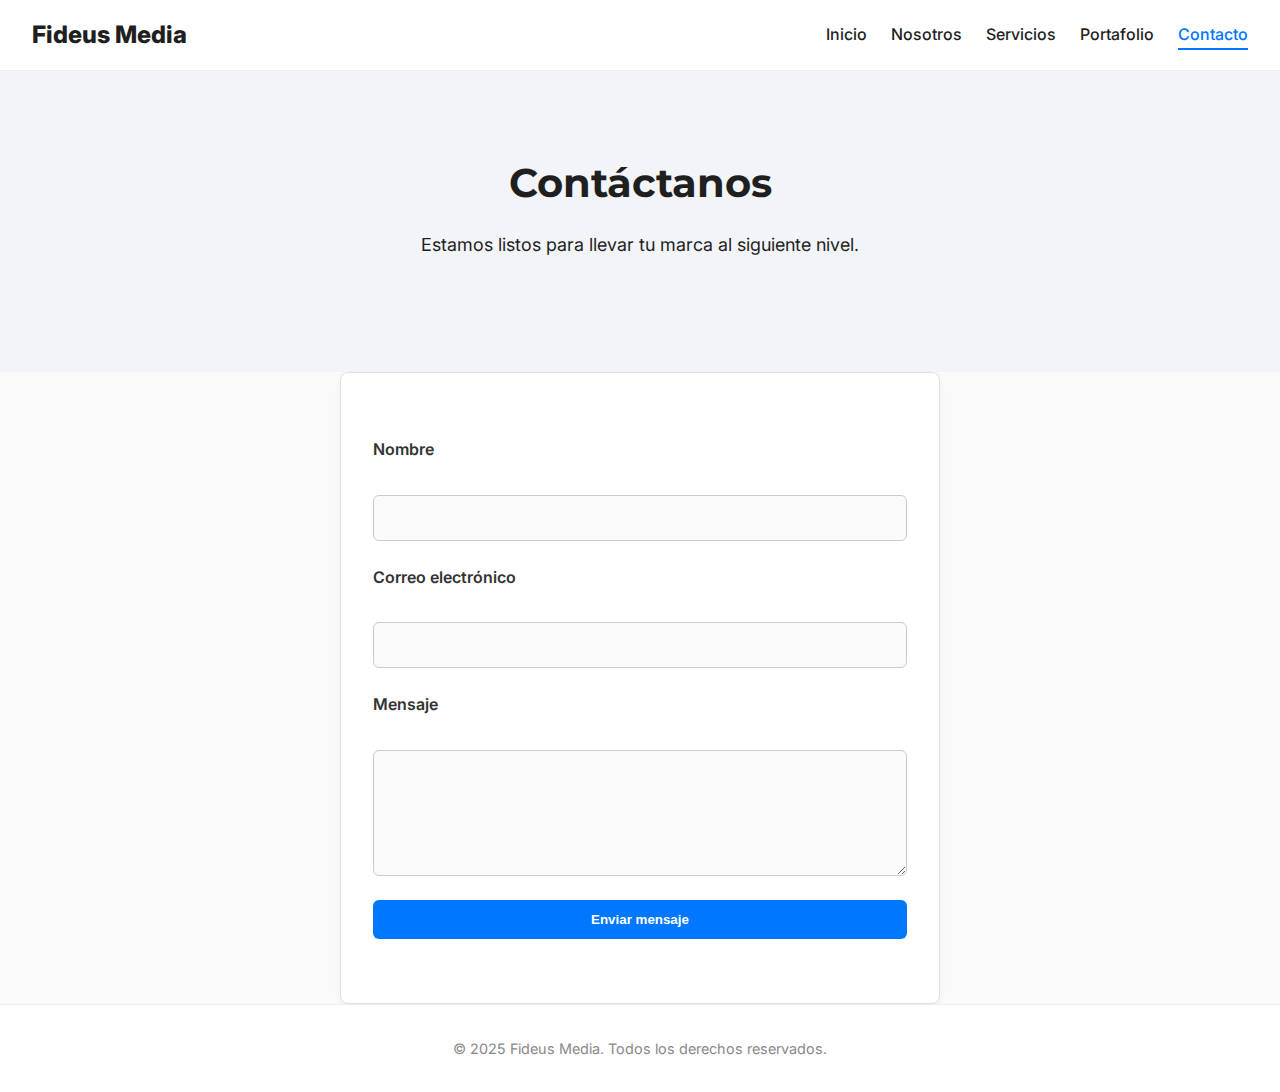
==== contacto.html @ 82d60535 "Primer commit  - sitio Fideus Media" ====
<!DOCTYPE html>
<html lang="es">

<head>
    <meta charset="UTF-8">
    <meta name="viewport" content="width=device-width, initial-scale=1.0">
    <title>Contacto | Fideus Media</title>
    <link rel="stylesheet" href="./css/style.css">
    <link href="https://fonts.googleapis.com/css2?family=Inter:wght@400;600&family=Montserrat:wght@600;800&display=swap"
        rel="stylesheet">
</head>

<body>
    <header>
        <nav>
            <div class="logo">Fideus Media</div>
            <ul class="menu">
                <li><a href="index.html">Inicio</a></li>
                <li><a href="nosotros.html">Nosotros</a></li>
                <li><a href="servicios.html">Servicios</a></li>
                <li><a href="portafolio.html">Portafolio</a></li>
                <li><a href="contacto.html" class="active">Contacto</a></li>
            </ul>
        </nav>
    </header>

    <main>
        <section class="hero hero-small">
            <div class="hero-content">
                <h1>Contáctanos</h1>
                <p>Estamos listos para llevar tu marca al siguiente nivel.</p>
            </div>
        </section>

        <section class="contacto-form">
            <form action="#" method="POST">
                <label for="nombre">Nombre</label>
                <input type="text" id="nombre" name="nombre" required>

                <label for="email">Correo electrónico</label>
                <input type="email" id="email" name="email" required>

                <label for="mensaje">Mensaje</label>
                <textarea id="mensaje" name="mensaje" rows="5" required></textarea>

                <button type="submit" class="btn-cta">Enviar mensaje</button>
            </form>
        </section>
    </main>

    <footer>
        <p>&copy; 2025 Fideus Media. Todos los derechos reservados.</p>
    </footer>
</body>

</html>
---- css/style.css ----
/* Base */
* {
    margin: 0;
    padding: 0;
    box-sizing: border-box;
}

body {
    font-family: 'Inter', sans-serif;
    color: #1F1F1F;
    background-color: #FAFAFA;
    line-height: 1.6;
}

h1,
h2,
h3,
h4,
h5 {
    font-family: 'Montserrat', sans-serif;
    color: #1F1F1F;
}

/* Header */
header {
    background-color: #FFFFFF;
    padding: 1rem 2rem;
    border-bottom: 1px solid #eee;
}

nav {
    display: flex;
    justify-content: space-between;
    align-items: center;
}

.logo {
    font-weight: 800;
    font-size: 1.5rem;
    color: #1F1F1F;
}

.menu {
    list-style: none;
    display: flex;
    gap: 1.5rem;
}

.menu li a {
    text-decoration: none;
    color: #1F1F1F;
    font-weight: 500;
    transition: color 0.3s;
    padding-bottom: 4px;
}

.menu li a:hover,
.menu li a.active {
    color: #0077FF;
    border-bottom: 2px solid #0077FF;
}

/* Hero */
.hero {
    background-color: #F2F4F8;
    color: #1F1F1F;
    padding: 5rem 2rem;
    text-align: center;
}

.hero-content h1 {
    font-size: 2.5rem;
    margin-bottom: 1rem;
}

.hero-content p {
    font-size: 1.125rem;
    margin-bottom: 2rem;
    max-width: 600px;
    margin-left: auto;
    margin-right: auto;
}

/* Nosotros */
.nosotros {
    padding: 4rem 2rem;
    background-color: #FFFFFF;
    max-width: 900px;
    margin: 0 auto;
    line-height: 1.8;
}

.nosotros h2 {
    font-size: 1.75rem;
    margin-bottom: 1rem;
    color: #0077FF;
}

.nosotros p {
    font-size: 1rem;
    color: #444;
    margin-bottom: 2rem;
}

/* Servicios */
.servicios {
    display: grid;
    grid-template-columns: repeat(auto-fit, minmax(280px, 1fr));
    gap: 2rem;
    padding: 4rem 2rem;
    max-width: 1200px;
    margin: 0 auto;
}

.servicio {
    background-color: #FFFFFF;
    border: 1px solid #E0E0E0;
    border-radius: 8px;
    padding: 2rem;
    text-align: center;
    box-shadow: 0 2px 6px rgba(0, 0, 0, 0.04);
    transition: transform 0.3s, box-shadow 0.3s;
    display: flex;
    flex-direction: column;
    align-items: center;
}

.servicio:hover {
    transform: translateY(-4px);
    box-shadow: 0 6px 18px rgba(0, 0, 0, 0.06);
}

.servicio img {
    width: 48px;
    height: 48px;
    margin-bottom: 1rem;
}

.servicio h2 {
    font-size: 1.4rem;
    margin-bottom: 0.75rem;
    color: #0077FF;
}

.servicio p {
    font-size: 1rem;
    color: #444;
    margin-bottom: 1.5rem;
}

/* Portafolio */
.portafolio {
    display: grid;
    grid-template-columns: repeat(auto-fit, minmax(280px, 1fr));
    gap: 2rem;
    padding: 4rem 2rem;
    max-width: 1200px;
    margin: 0 auto;
}

.proyecto {
    background-color: #FFFFFF;
    border: 1px solid #E0E0E0;
    border-radius: 8px;
    overflow: hidden;
    box-shadow: 0 2px 6px rgba(0, 0, 0, 0.04);
    transition: transform 0.3s, box-shadow 0.3s;
    display: flex;
    flex-direction: column;
}

.proyecto:hover {
    transform: translateY(-4px);
    box-shadow: 0 6px 18px rgba(0, 0, 0, 0.06);
}

.proyecto img {
    width: 100%;
    height: auto;
    display: block;
}

.proyecto h2 {
    font-size: 1.4rem;
    margin: 1.25rem 1.25rem 0.5rem 1.25rem;
    color: #0077FF;
}

.proyecto p {
    font-size: 1rem;
    color: #444;
    margin: 0 1.25rem 1.5rem 1.25rem;
}

/* Contacto Formulario */
.contacto-form {
    background-color: #FFFFFF;
    padding: 4rem 2rem;
    max-width: 600px;
    margin: 0 auto;
    border: 1px solid #E0E0E0;
    border-radius: 8px;
    box-shadow: 0 2px 8px rgba(0, 0, 0, 0.04);
}

.contacto-form form {
    display: flex;
    flex-direction: column;
    gap: 1.5rem;
}

.contacto-form label {
    font-weight: 600;
    margin-bottom: 0.5rem;
    color: #333;
}

.contacto-form input,
.contacto-form textarea {
    padding: 0.75rem 1rem;
    border: 1px solid #CCC;
    border-radius: 6px;
    font-size: 1rem;
    font-family: 'Inter', sans-serif;
    background-color: #FAFAFA;
    transition: border-color 0.3s;
}

.contacto-form input:focus,
.contacto-form textarea:focus {
    border-color: #0077FF;
    outline: none;
}

/* CTA Final */
.cta-final {
    background-color: #FFFFFF;
    text-align: center;
    padding: 4rem 2rem;
    border-top: 1px solid #eee;
}

.cta-final h2 {
    font-size: 2rem;
    margin-bottom: 1.5rem;
    color: #1F1F1F;
}

/* Botón CTA */
.btn-cta {
    display: inline-block;
    padding: 0.75rem 1.5rem;
    background-color: #0077FF;
    color: #FFFFFF;
    text-decoration: none;
    border-radius: 6px;
    font-weight: 600;
    transition: background-color 0.3s;
    text-align: center;
    border: none;
    cursor: pointer;
}

.btn-cta:hover {
    background-color: #005FCC;
}

/* Footer */
footer {
    text-align: center;
    padding: 2rem;
    font-size: 0.9rem;
    background-color: #FFFFFF;
    color: #888;
    border-top: 1px solid #eee;
}
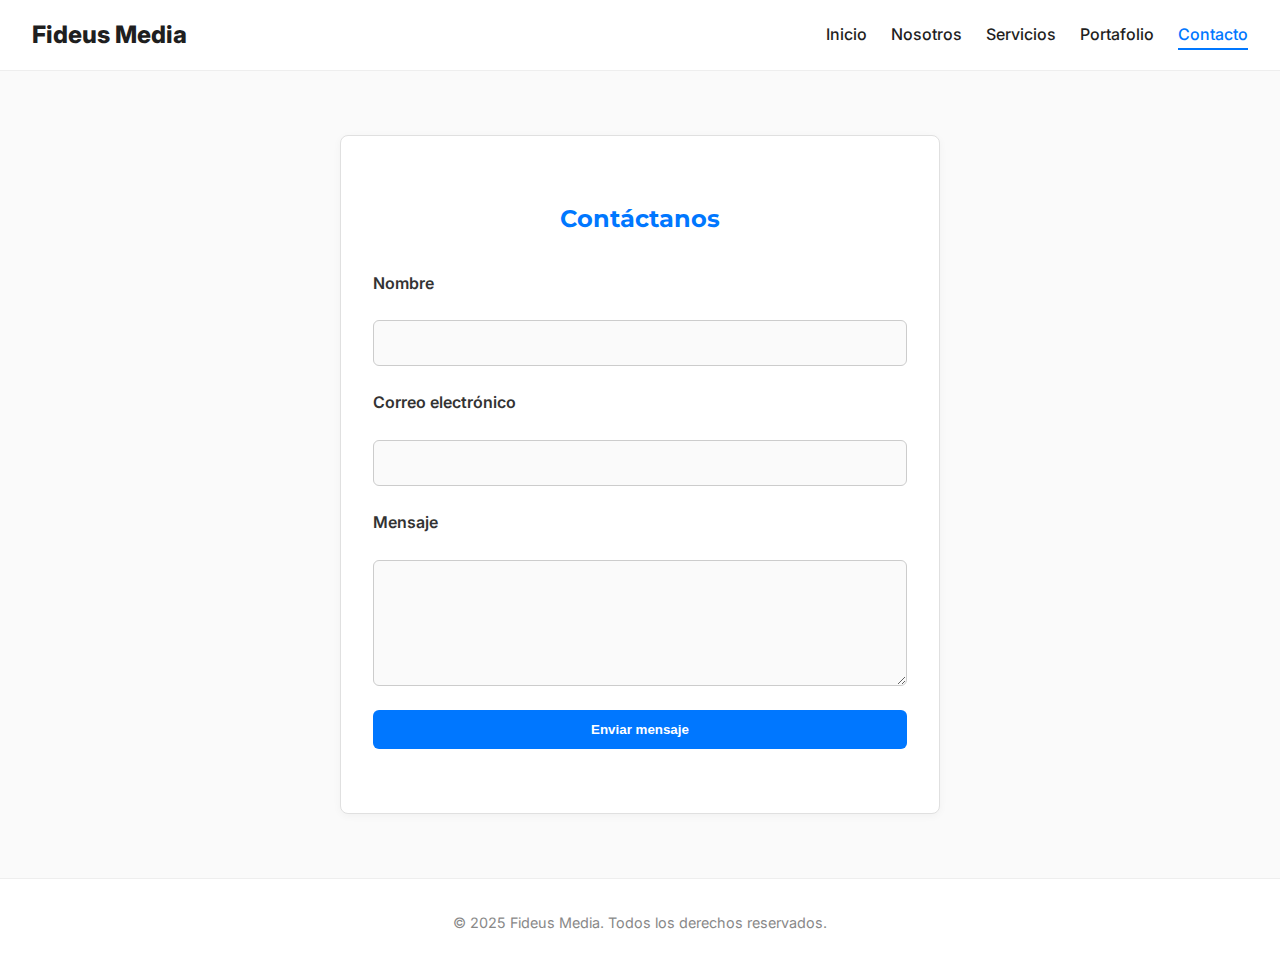
==== commit 2b1a622b: "Actualizacion de css y contacto" ====
--- a/contacto.html
+++ b/contacto.html
@@ -2,11 +2,11 @@
 <html lang="es">
 
 <head>
-    <meta charset="UTF-8">
-    <meta name="viewport" content="width=device-width, initial-scale=1.0">
+    <meta charset="UTF-8" />
+    <meta name="viewport" content="width=device-width, initial-scale=1.0" />
     <title>Contacto | Fideus Media</title>
-    <link rel="stylesheet" href="./css/style.css">
-    <link href="https://fonts.googleapis.com/css2?family=Inter:wght@400;600&family=Montserrat:wght@600;800&display=swap"
+    <link rel="stylesheet" href="css/style.css" />
+    <link href="https://fonts.googleapis.com/css2?family=Inter&family=Montserrat:wght@600;700&display=swap"
         rel="stylesheet">
 </head>
 
@@ -25,20 +25,14 @@
     </header>
 
     <main>
-        <section class="hero hero-small">
-            <div class="hero-content">
-                <h1>Contáctanos</h1>
-                <p>Estamos listos para llevar tu marca al siguiente nivel.</p>
-            </div>
-        </section>
+        <section class="formulario-contacto">
+            <h2>Contáctanos</h2>
+            <form action="#" method="post">
+                <label for="nombre">Nombre</label>
+                <input type="text" id="nombre" name="nombre" required />
 
-        <section class="contacto-form">
-            <form action="#" method="POST">
-                <label for="nombre">Nombre</label>
-                <input type="text" id="nombre" name="nombre" required>
-
-                <label for="email">Correo electrónico</label>
-                <input type="email" id="email" name="email" required>
+                <label for="correo">Correo electrónico</label>
+                <input type="email" id="correo" name="correo" required />
 
                 <label for="mensaje">Mensaje</label>
                 <textarea id="mensaje" name="mensaje" rows="5" required></textarea>
--- a/css/style.css
+++ b/css/style.css
@@ -193,30 +193,36 @@
 }
 
 /* Contacto Formulario */
-.contacto-form {
+
+.formulario-contacto {
     background-color: #FFFFFF;
     padding: 4rem 2rem;
     max-width: 600px;
-    margin: 0 auto;
+    margin: 4rem auto;
     border: 1px solid #E0E0E0;
     border-radius: 8px;
     box-shadow: 0 2px 8px rgba(0, 0, 0, 0.04);
 }
 
-.contacto-form form {
+.formulario-contacto h2 {
+    text-align: center;
+    margin-bottom: 2rem;
+    color: #0077FF;
+}
+
+.formulario-contacto form {
     display: flex;
     flex-direction: column;
     gap: 1.5rem;
 }
 
-.contacto-form label {
+.formulario-contacto label {
     font-weight: 600;
-    margin-bottom: 0.5rem;
     color: #333;
 }
 
-.contacto-form input,
-.contacto-form textarea {
+.formulario-contacto input,
+.formulario-contacto textarea {
     padding: 0.75rem 1rem;
     border: 1px solid #CCC;
     border-radius: 6px;
@@ -226,11 +232,27 @@
     transition: border-color 0.3s;
 }
 
-.contacto-form input:focus,
-.contacto-form textarea:focus {
+.formulario-contacto input:focus,
+.formulario-contacto textarea:focus {
     border-color: #0077FF;
     outline: none;
 }
+
+.formulario-contacto button {
+    background-color: #0077FF;
+    color: #FFFFFF;
+    border: none;
+    border-radius: 6px;
+    padding: 0.75rem;
+    font-weight: 600;
+    cursor: pointer;
+    transition: background-color 0.3s;
+}
+
+.formulario-contacto button:hover {
+    background-color: #005FCC;
+}
+
 
 /* CTA Final */
 .cta-final {
